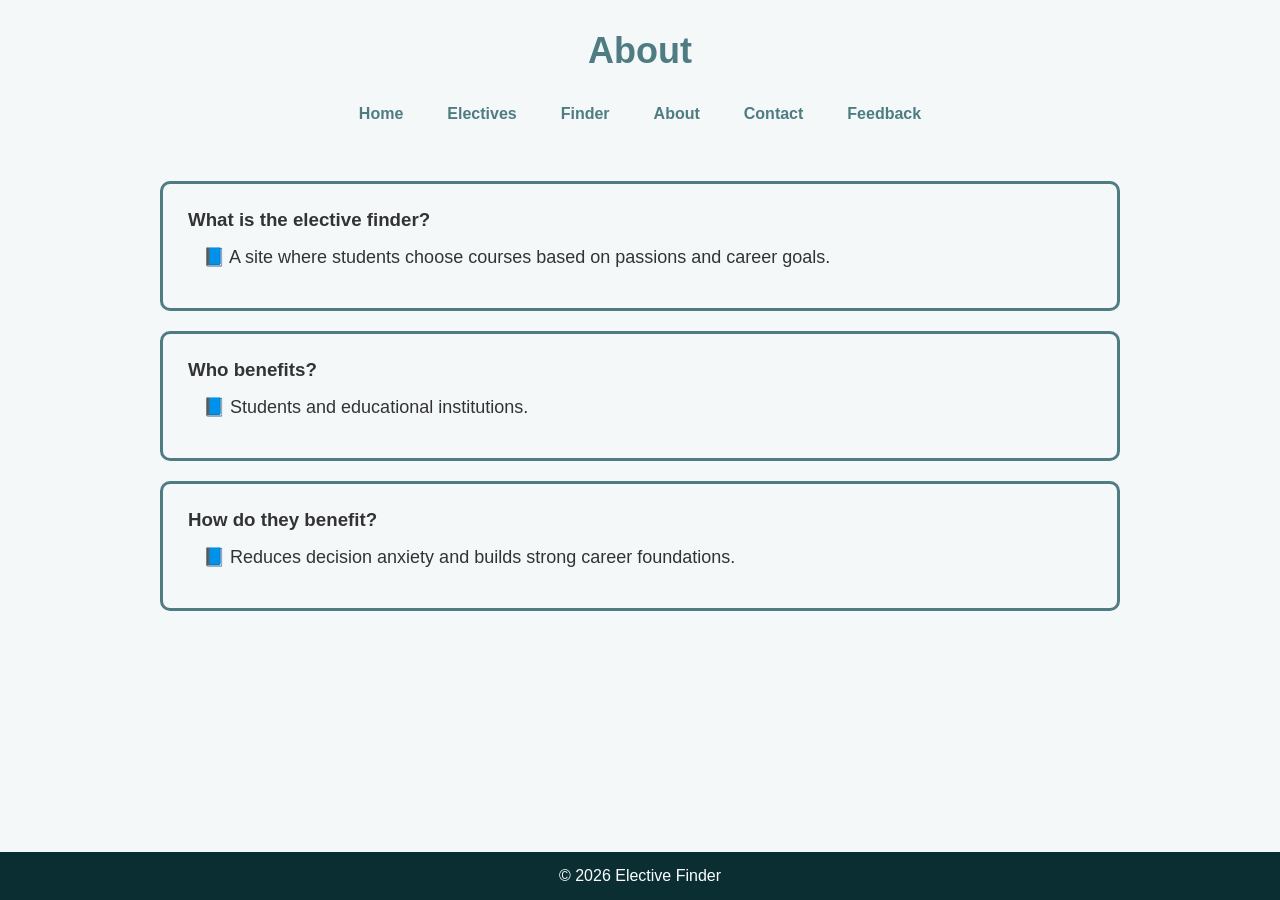
==== about.html @ 8379bfc9 "Add footer with copyright notice to about.html" ====
<!DOCTYPE html>
<html>
<head>
<title>About</title>
<link rel="stylesheet" href="style.css">
  <meta name="viewport" content="width=device-width, initial-scale=1.0">
</head>

<body>

<header>
<h1 class="sub-title">About</h1>

<nav>
<a href="index.html">Home</a>
<a href="electives.html">Electives</a>
<a href="finder.html">Finder</a>
<a href="about.html">About</a>
<a href="contact.html">Contact</a>
<a href="feedback.html">Feedback</a>
</nav>
</header>

<main>

<div class="box">
<h3>What is the elective finder?</h3>
<p>📘 A site where students choose courses based on passions and career goals.</p>
</div>

<div class="box">
<h3>Who benefits?</h3>
<p>📘 Students and educational institutions.</p>
</div>

<div class="box">
<h3>How do they benefit?</h3>
<p>📘 Reduces decision anxiety and builds strong career foundations.</p>
</div>

</main>

</body>
  <footer>
    <p>© 2026 Elective Finder</p>
  </footer>
</html>
---- style.css ----
html, body {
    height: 100%;
}

body {
    display: flex;
    flex-direction: column;
}
/* RESET */
* {
    margin: 0;
    padding: 0;
    box-sizing: border-box;
}

/* BODY */
body {
    font-family: Arial, sans-serif;
    background: #f4f8f9;
    color: #333;
}

/* HEADER */
header {
    text-align: center;
    padding: 30px 20px;
}

/* LOGO */
.logo {
    font-family: 'Montserrat', sans-serif;
    font-size: 48px;
    color: #4F7C82;
    animation: zigzag 2s ease;
}

/* ZIGZAG */
@keyframes zigzag {
    0% { transform: translateX(400px); opacity: 0; }
    25% { transform: translateX(-60px); }
    50% { transform: translateX(30px); }
    75% { transform: translateX(-10px); }
    100% { transform: translateX(0); opacity: 1; }
}

/* NAV */
nav {
    margin-top: 25px;
    display: flex;
    justify-content: center;
    flex-wrap: wrap;
    gap: 20px;
}

nav a {
    text-decoration: none;
    color: #4F7C82;
    font-weight: bold;
    padding: 8px 12px;
    transition: 0.3s;
}

nav a:hover {
    background: #B8E3E9;
    border-radius: 8px;
}

/* MAIN */
main {
    width: 90%;
    max-width: 1000px;
    margin: auto;
    text-align: center;
}
main {
    flex: 1;
}

/* INTRO BOX */
.intro-box {
    background: #4F7C82;
    color: white;
    padding: 40px;
    margin: 40px auto;
    border-radius: 20px;
    font-size: 18px;
    line-height: 1.6;
    box-shadow: 0 10px 25px rgba(0,0,0,0.1);
}

/* BUTTON */
.main-btn {
    display: inline-block;
    margin-top: 30px;
    background: #B8E3E9;
    padding: 15px 35px;
    border-radius: 12px;
    font-weight: bold;
    text-decoration: none;
    color: #000;
    transition: 0.3s;
}

.main-btn:hover {
    transform: scale(1.05);
}

/* SUB TITLES */
.sub-title {
    font-size: 36px;
    color: #4F7C82;
    animation: slideDown 1s ease;
}

@keyframes slideDown {
    from { transform: translateY(-30px); opacity: 0; }
    to { transform: translateY(0); opacity: 1; }
}

/* FACULTY */
.faculty-title {
    margin: 30px 0;
    font-weight: bold;
    letter-spacing: 1px;
}

.faculty-container {
    display: grid;
    grid-template-columns: repeat(auto-fit, minmax(250px,1fr));
    gap: 20px;
}

.faculty-container button {
    background: #B8E3E9;
    padding: 20px;
    border: none;
    border-radius: 15px;
    font-weight: bold;
    cursor: pointer;
    transition: 0.3s;
}

.faculty-container button:hover {
    transform: translateY(-5px);
}

/* FINDER */
.finder-text {
    margin: 20px;
    font-size: 18px;
}

#courses p {
    background: white;
    padding: 15px;
    margin: 10px;
    border-radius: 10px;
    cursor: pointer;
    box-shadow: 0 5px 10px rgba(0,0,0,0.1);
}

/* SEARCH */
.interest-title {
    font-family: cursive;
    font-size: 16px;
    margin-top: 20px;
}

#searchInput {
    width: 80%;
    padding: 12px;
    margin: 15px;
    border-radius: 10px;
    border: 1px solid #ccc;
}

/* ABOUT BOXES */
.box {
    border: 3px solid #4F7C82;
    padding: 25px;
    margin: 20px;
    border-radius: 10px;
    text-align: left;
}

/* CONTACT */
main p {
    margin: 15px;
    font-size: 18px;
}

/* CARD */
.card {
    background: #B8E3E9;
    padding: 30px;
    border-radius: 15px;
    width: 90%;
    max-width: 500px;
    margin: auto;
}

/* FORM */
input, textarea {
    width: 100%;
    padding: 12px;
    margin: 10px 0;
    border-radius: 8px;
    border: none;
}

button {
    padding: 12px 20px;
    background: #4F7C82;
    color: white;
    border: none;
    border-radius: 8px;
    cursor: pointer;
}

/* STARS */
.stars {
    margin-top: 15px;
    font-size: 25px;
    color: gold;
}

/* FOOTER */
footer {
    margin-top: 60px;
    padding: 15px;
    background: #0B2E33; /* corrected color */
    color: white;
    text-align: center;
}

/* RESPONSIVE */
@media (max-width: 600px) {
    .logo {
        font-size: 32px;
    }
}
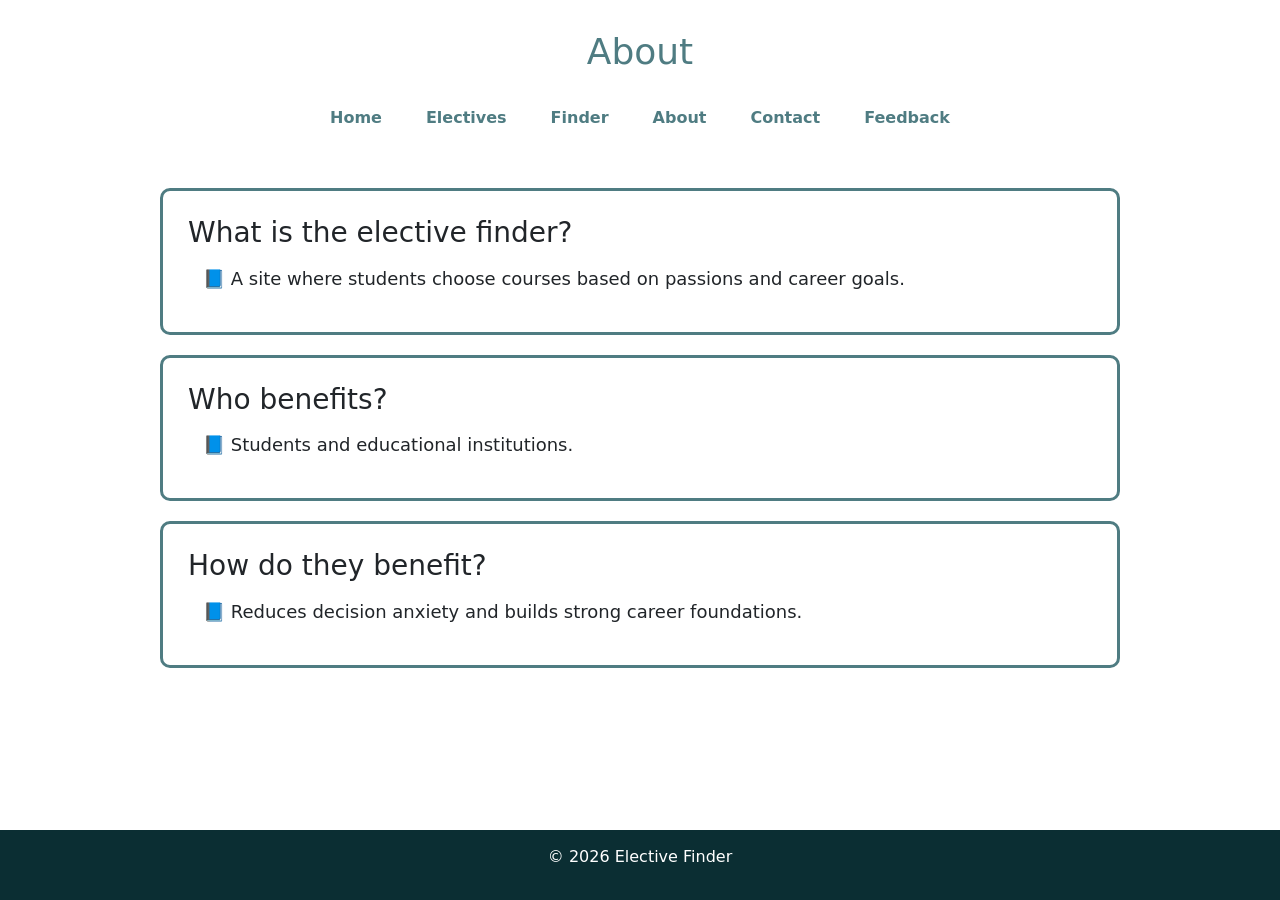
==== commit fd2fc0b2: "Update about.html" ====
--- a/about.html
+++ b/about.html
@@ -4,6 +4,7 @@
 <title>About</title>
 <link rel="stylesheet" href="style.css">
   <meta name="viewport" content="width=device-width, initial-scale=1.0">
+  <link href="https://cdn.jsdelivr.net/npm/bootstrap@5.3.2/dist/css/bootstrap.min.css" rel="stylesheet">
 </head>
 
 <body>
@@ -40,8 +41,9 @@
 
 </main>
 
-</body>
+
   <footer>
     <p>© 2026 Elective Finder</p>
   </footer>
+</body>
 </html>
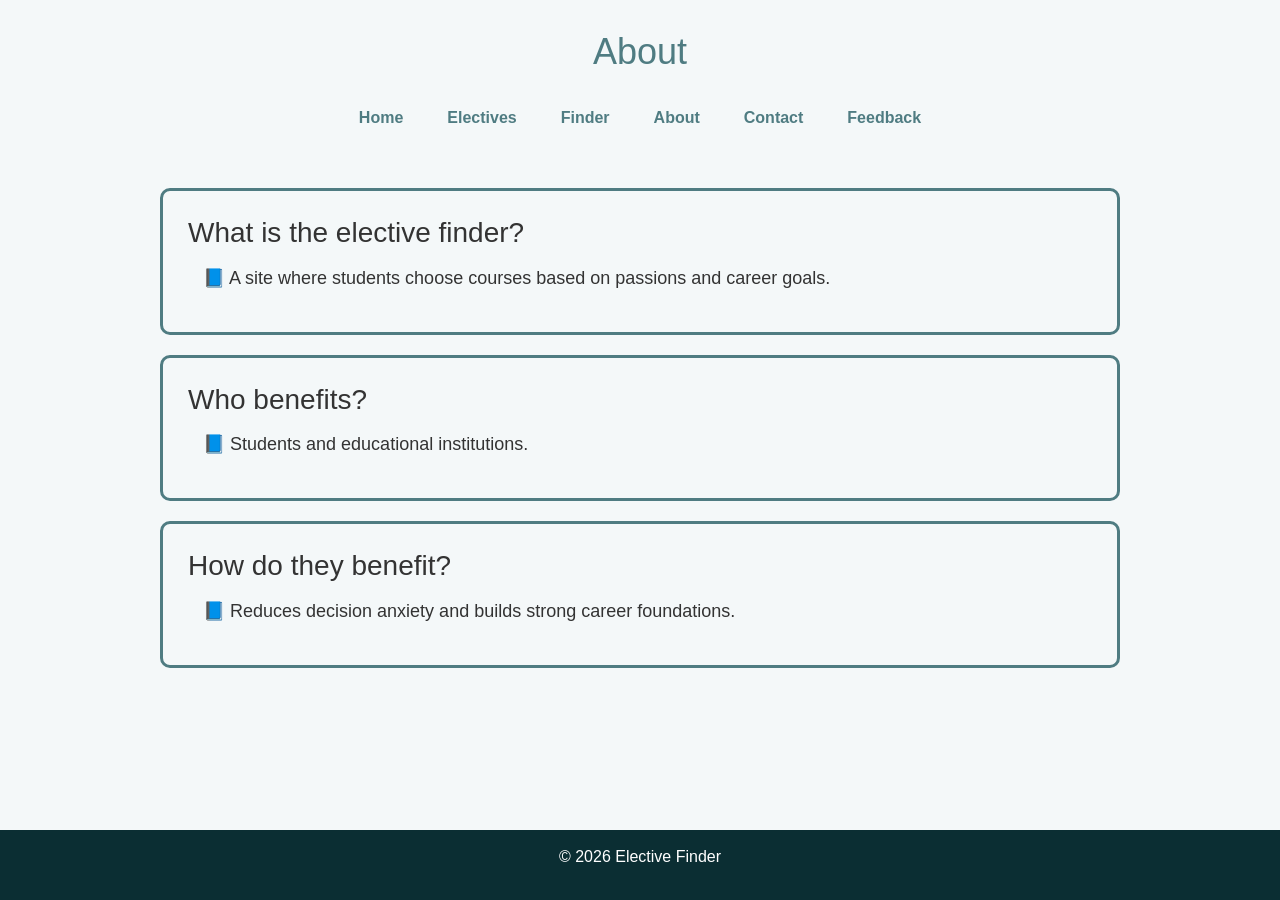
==== commit 4c828b9b: "Update about.html" ====
--- a/about.html
+++ b/about.html
@@ -2,9 +2,9 @@
 <html>
 <head>
 <title>About</title>
-<link rel="stylesheet" href="style.css">
+  <link href="https://cdn.jsdelivr.net/npm/bootstrap@5.3.2/dist/css/bootstrap.min.css" rel="stylesheet">
+  <link rel="stylesheet" href="style.css">
   <meta name="viewport" content="width=device-width, initial-scale=1.0">
-  <link href="https://cdn.jsdelivr.net/npm/bootstrap@5.3.2/dist/css/bootstrap.min.css" rel="stylesheet">
 </head>
 
 <body>
